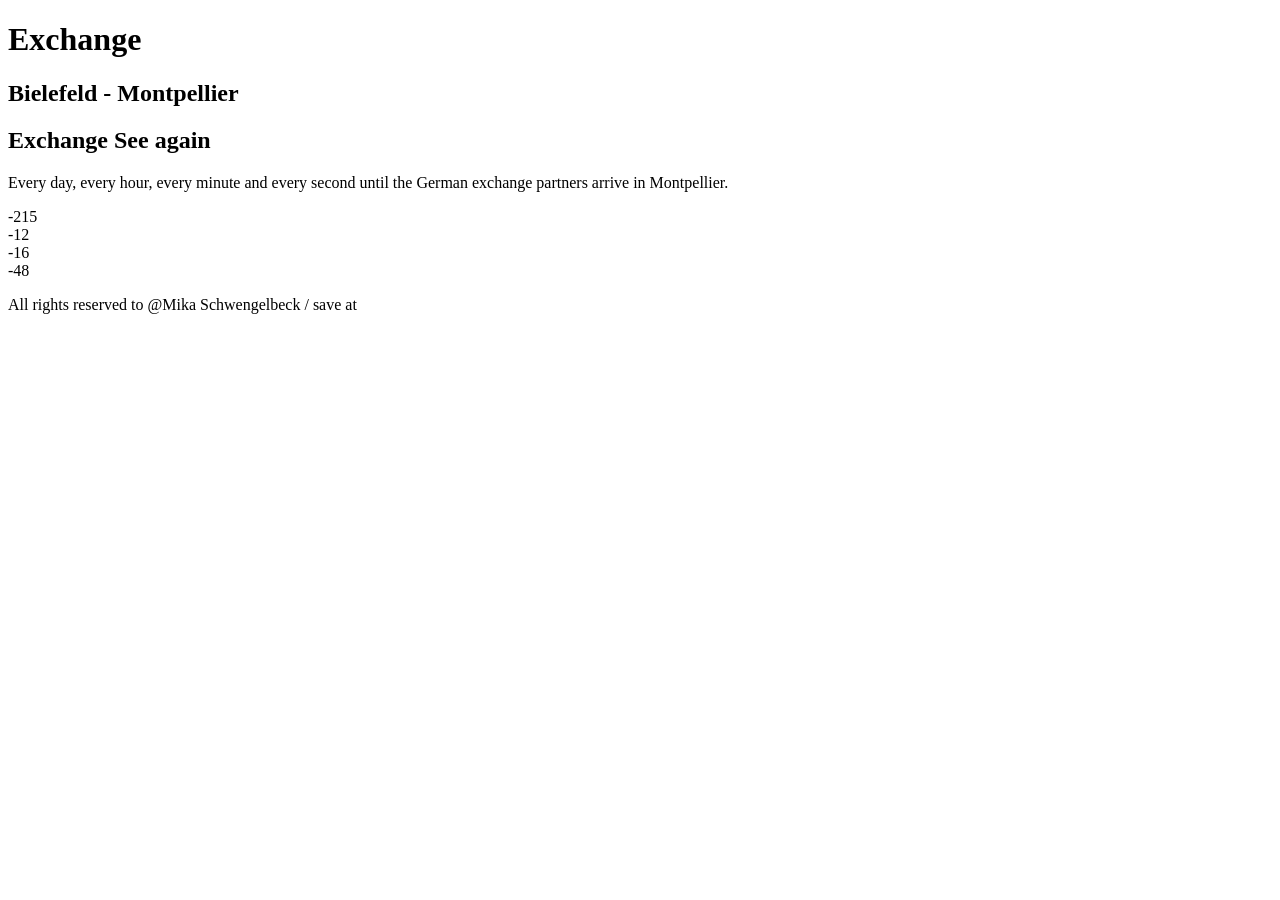
==== index.html @ 2c26a222 "Create index.html" ====
<!DOCTYPE html>
<html lang="en">
<head>
  <meta charset="UTF-8">
  <meta name="viewport" content="width=device-width, initial-scale=1.0">
  <title>Exchange Countdown</title>
  <link rel="stylesheet" href="style.css">
</head>
<body>
  <header class="banner">
    <h1>Exchange</h1>
    <h2>Bielefeld - Montpellier</h2>
  </header>

  <section class="intro">
    <h1>Exchange See again</h1>
    <p>Every day, every hour, every minute and every second until the German exchange partners arrive in Montpellier.</p>
  </section>

  <section class="countdown">
    <div id="days">0</div>
    <div id="hours">0</div>
    <div id="minutes">0</div>
    <div id="seconds">0</div>
  </section>

  <footer>
    <p>All rights reserved to @Mika Schwengelbeck / save at</p>
  </footer>

  <script>
    const countdown = () => {
      const countDate = new Date("May 5, 2026 19:00:00").getTime();
      const now = new Date().getTime();
      const gap = countDate - now;

      const second = 1000;
      const minute = second * 60;
      const hour = minute * 60;
      const day = hour * 24;

      document.getElementById("days").innerText = Math.floor(gap / day);
      document.getElementById("hours").innerText = Math.floor((gap % day) / hour);
      document.getElementById("minutes").innerText = Math.floor((gap % hour) / minute);
      document.getElementById("seconds").innerText = Math.floor((gap % minute) / second);
    };

    setInterval(countdown, 1000);
  </script>
</body>
</html>
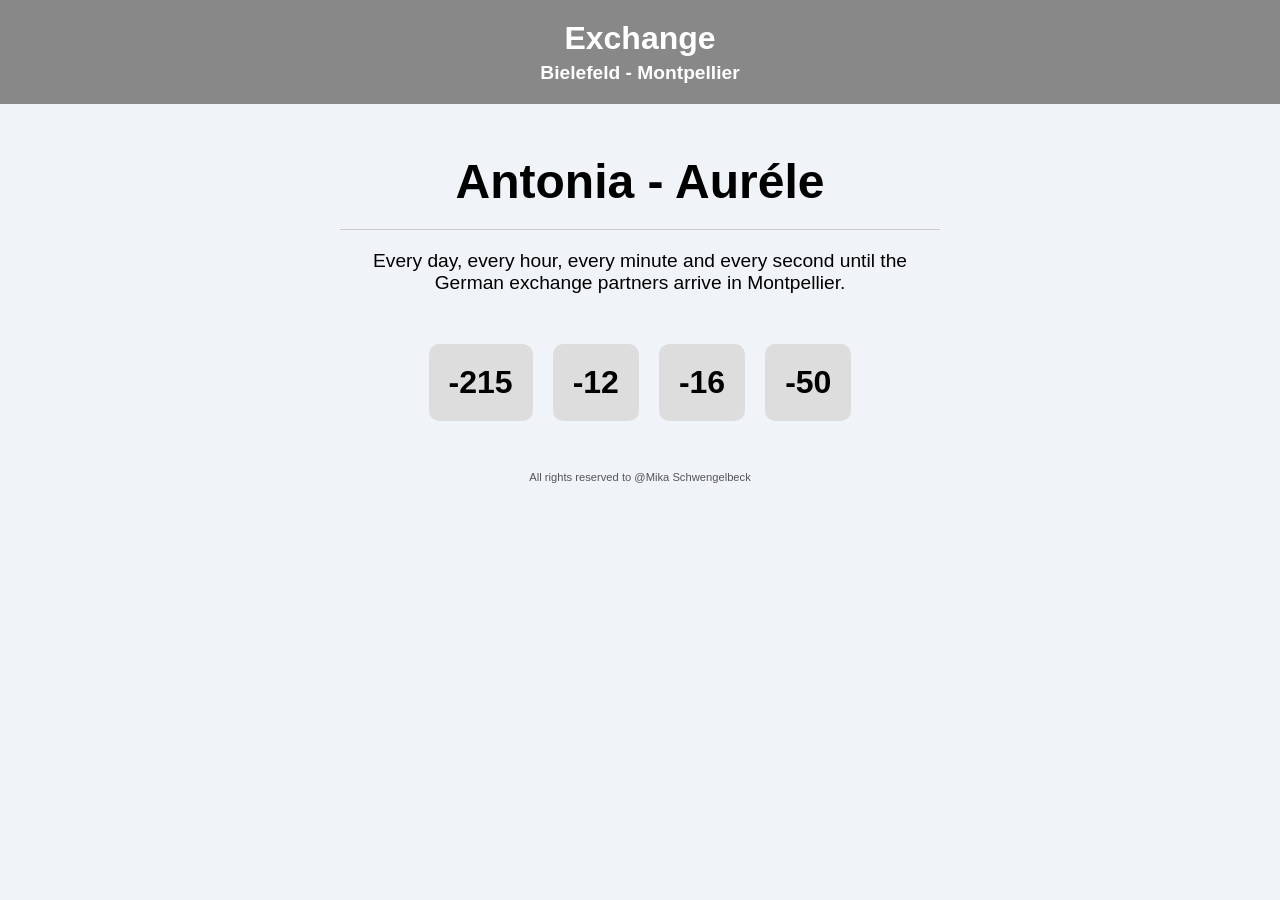
==== commit 72f6e402: "Create index.html" ====
--- a/index.html
+++ b/index.html
@@ -7,28 +7,38 @@
   <link rel="stylesheet" href="style.css">
 </head>
 <body>
+
   <header class="banner">
     <h1>Exchange</h1>
     <h2>Bielefeld - Montpellier</h2>
   </header>
 
   <section class="intro">
-    <h1>Exchange See again</h1>
-    <p>Every day, every hour, every minute and every second until the German exchange partners arrive in Montpellier.</p>
+    <h1>Antonia - Auréle</h1>
+    <p>
+      Every day, every hour, every minute and every second until the German exchange partners arrive in Montpellier.
+    </p>
   </section>
 
-  <section class="countdown">
+  <!-- EXTRA CONTENT (macht Seite lang) -->
+  <section class="spacer"></section>
+
+  <!-- COUNTDOWN -->
+  <section class="countdown hidden">
     <div id="days">0</div>
     <div id="hours">0</div>
     <div id="minutes">0</div>
     <div id="seconds">0</div>
   </section>
 
+  <section class="spacer"></section>
+
   <footer>
-    <p>All rights reserved to @Mika Schwengelbeck / save at</p>
+    <p>All rights reserved to @Mika Schwengelbeck</p>
   </footer>
 
   <script>
+    // COUNTDOWN
     const countdown = () => {
       const countDate = new Date("May 5, 2026 19:00:00").getTime();
       const now = new Date().getTime();
@@ -46,6 +56,18 @@
     };
 
     setInterval(countdown, 1000);
+
+    // SCROLL ANIMATION
+    const observer = new IntersectionObserver(entries => {
+      entries.forEach(entry => {
+        if (entry.isIntersecting) {
+          entry.target.classList.add("show");
+        }
+      });
+    });
+
+    document.querySelectorAll(".hidden").forEach(el => observer.observe(el));
   </script>
+
 </body>
 </html>
--- a/style.css
+++ b/style.css
@@ -0,0 +1,61 @@
+body {
+  margin: 0;
+  font-family: 'Arial', sans-serif;
+  text-align: center;
+  background: #f0f4f8;
+}
+
+.banner {
+  background: #888888;
+  color: white;
+  padding: 20px;
+}
+
+.banner h1 {
+  margin: 0;
+  font-size: 2rem;
+}
+
+.banner h2 {
+  margin: 5px 0 0 0;
+  font-size: 1.2rem;
+}
+
+.intro {
+  margin: 50px 20px;
+}
+
+.intro h1 {
+  font-size: 3rem;
+  margin-bottom: 20px;
+}
+
+.intro p {
+  font-size: 1.2rem;
+  max-width: 600px;
+  margin: 0 auto;
+  border-top: 1px solid #ccc;
+  padding-top: 20px;
+}
+
+.countdown {
+  display: flex;
+  justify-content: center;
+  gap: 20px;
+  margin: 50px 0;
+  font-size: 2rem;
+  font-weight: bold;
+  color: black;
+}
+
+.countdown div {
+  background: #ddd;
+  padding: 20px;
+  border-radius: 10px;
+}
+
+footer {
+  font-size: 0.7rem;
+  color: #555;
+  margin: 50px 0 20px 0;
+}
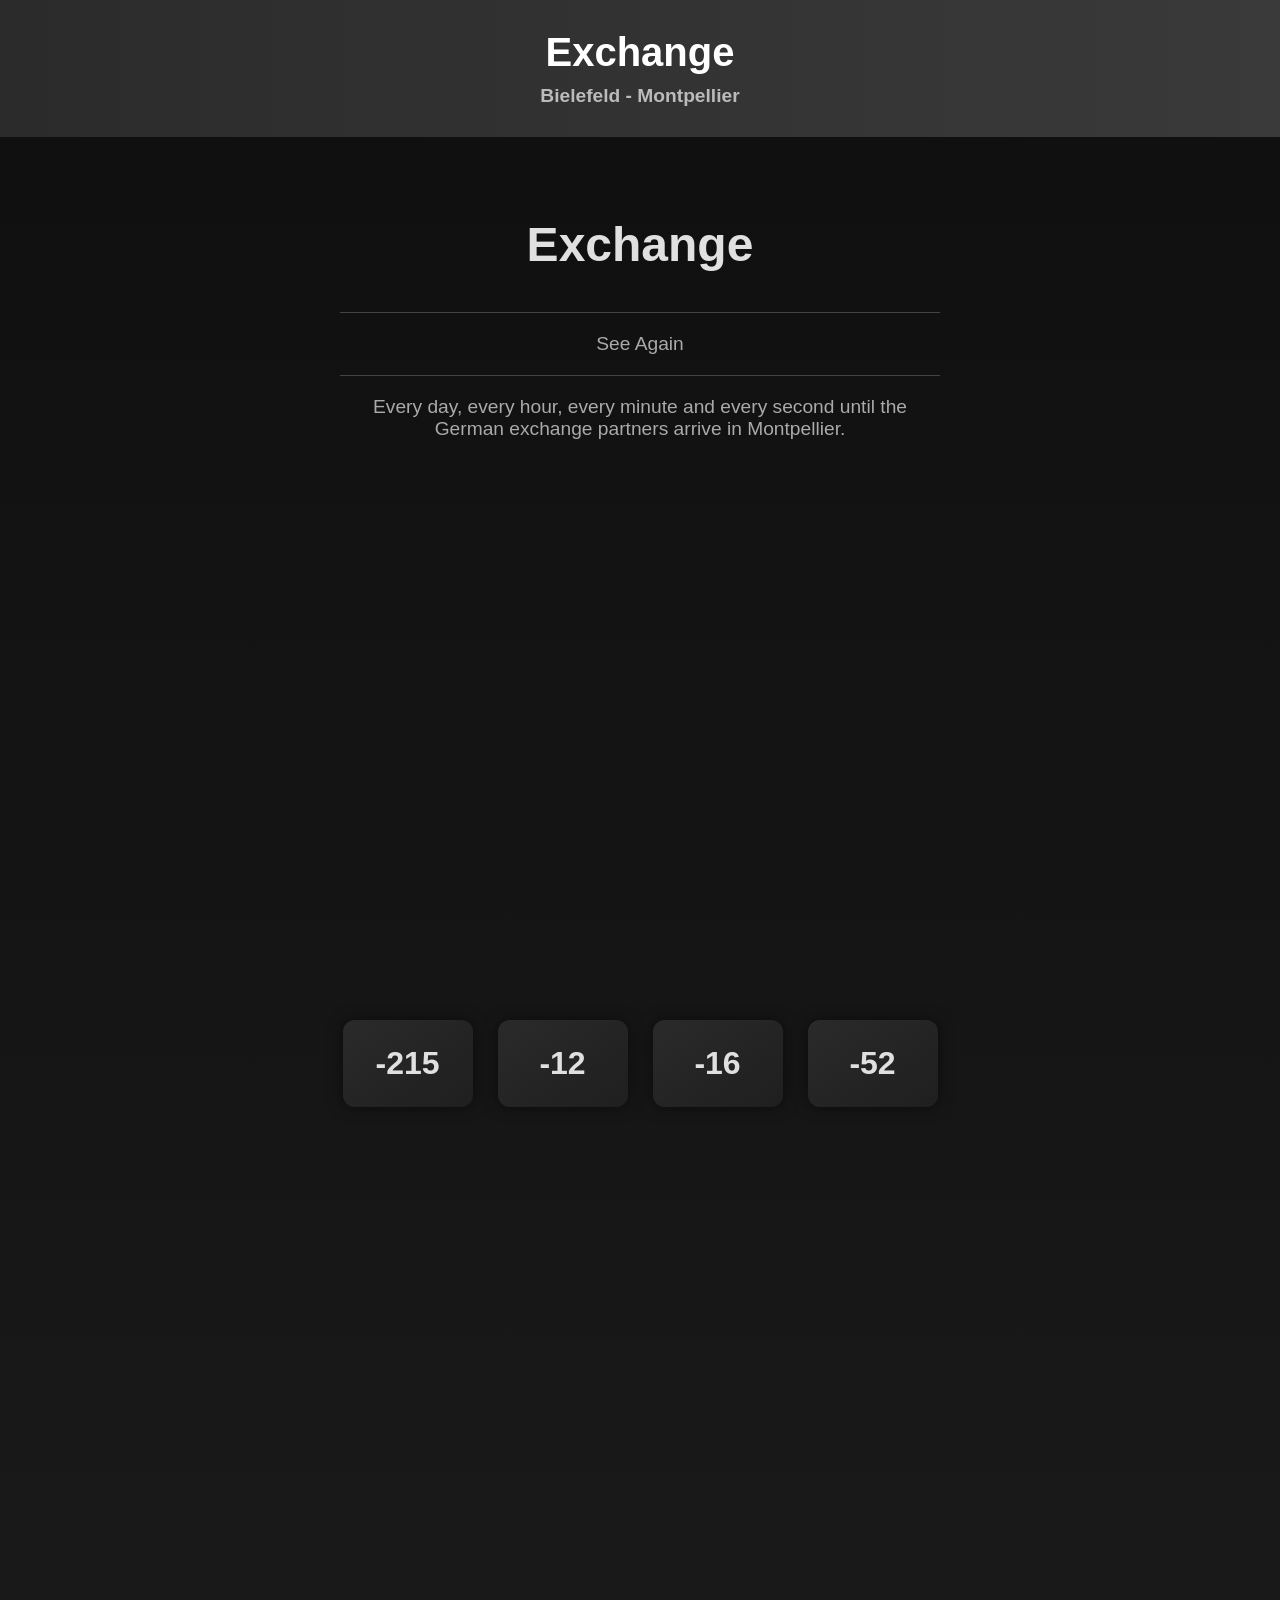
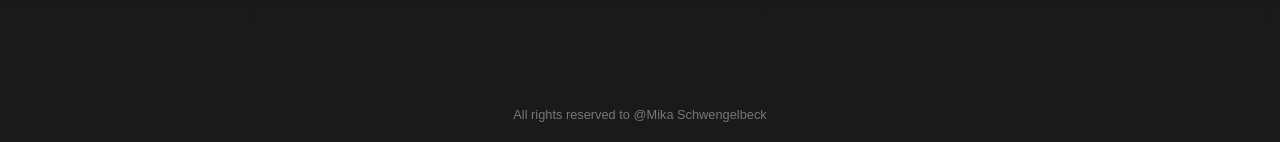
==== commit 26b66a21: "Create index.html" ====
--- a/index.html
+++ b/index.html
@@ -14,13 +14,14 @@
   </header>
 
   <section class="intro">
-    <h1>Antonia - Auréle</h1>
+    <h1>Exchange</h1>
+    <p>See Again</p>
     <p>
       Every day, every hour, every minute and every second until the German exchange partners arrive in Montpellier.
     </p>
   </section>
 
-  <!-- EXTRA CONTENT (macht Seite lang) -->
+  <!-- EXTRA CONTENT (macht Seite lang zum Scrollen) -->
   <section class="spacer"></section>
 
   <!-- COUNTDOWN -->
--- a/style.css
+++ b/style.css
@@ -1,61 +1,91 @@
 body {
   margin: 0;
-  font-family: 'Arial', sans-serif;
+  font-family: Arial, sans-serif;
   text-align: center;
-  background: #f0f4f8;
+  background: linear-gradient(180deg, #0f0f0f, #1a1a1a);
+  color: #e0e0e0;
 }
 
+/* HEADER */
 .banner {
-  background: #888888;
+  background: linear-gradient(90deg, #2b2b2b, #3a3a3a);
   color: white;
-  padding: 20px;
+  padding: 30px;
 }
 
 .banner h1 {
   margin: 0;
-  font-size: 2rem;
+  font-size: 2.5rem;
 }
 
 .banner h2 {
-  margin: 5px 0 0 0;
+  margin: 10px 0 0 0;
   font-size: 1.2rem;
+  color: #bbb;
 }
 
+/* INTRO */
 .intro {
-  margin: 50px 20px;
+  margin: 80px 20px;
 }
 
 .intro h1 {
   font-size: 3rem;
-  margin-bottom: 20px;
 }
 
 .intro p {
   font-size: 1.2rem;
   max-width: 600px;
-  margin: 0 auto;
-  border-top: 1px solid #ccc;
+  margin: 20px auto;
+  border-top: 1px solid #444;
   padding-top: 20px;
+  color: #aaa;
 }
 
+/* SPACER (macht Scroll möglich) */
+.spacer {
+  height: 400px;
+}
+
+/* COUNTDOWN */
 .countdown {
   display: flex;
   justify-content: center;
-  gap: 20px;
-  margin: 50px 0;
+  gap: 25px;
+  margin: 100px 0;
   font-size: 2rem;
   font-weight: bold;
-  color: black;
 }
 
+/* BOXEN */
 .countdown div {
-  background: #ddd;
-  padding: 20px;
-  border-radius: 10px;
+  background: linear-gradient(145deg, #2a2a2a, #1f1f1f);
+  padding: 25px;
+  border-radius: 12px;
+  min-width: 80px;
+  box-shadow: 0 0 15px rgba(0,0,0,0.5);
+  transition: transform 0.3s;
 }
 
+.countdown div:hover {
+  transform: scale(1.05);
+}
+
+/* FOOTER */
 footer {
-  font-size: 0.7rem;
-  color: #555;
-  margin: 50px 0 20px 0;
+  font-size: 0.8rem;
+  color: #777;
+  margin: 100px 0 20px 0;
 }
+
+/* ANIMATION */
+.hidden {
+  opacity: 0;
+  transform: translateY(100px);
+  transition: all 1s ease;
+}
+
+.show {
+  opacity: 1;
+  transform: translateY(0);
+}
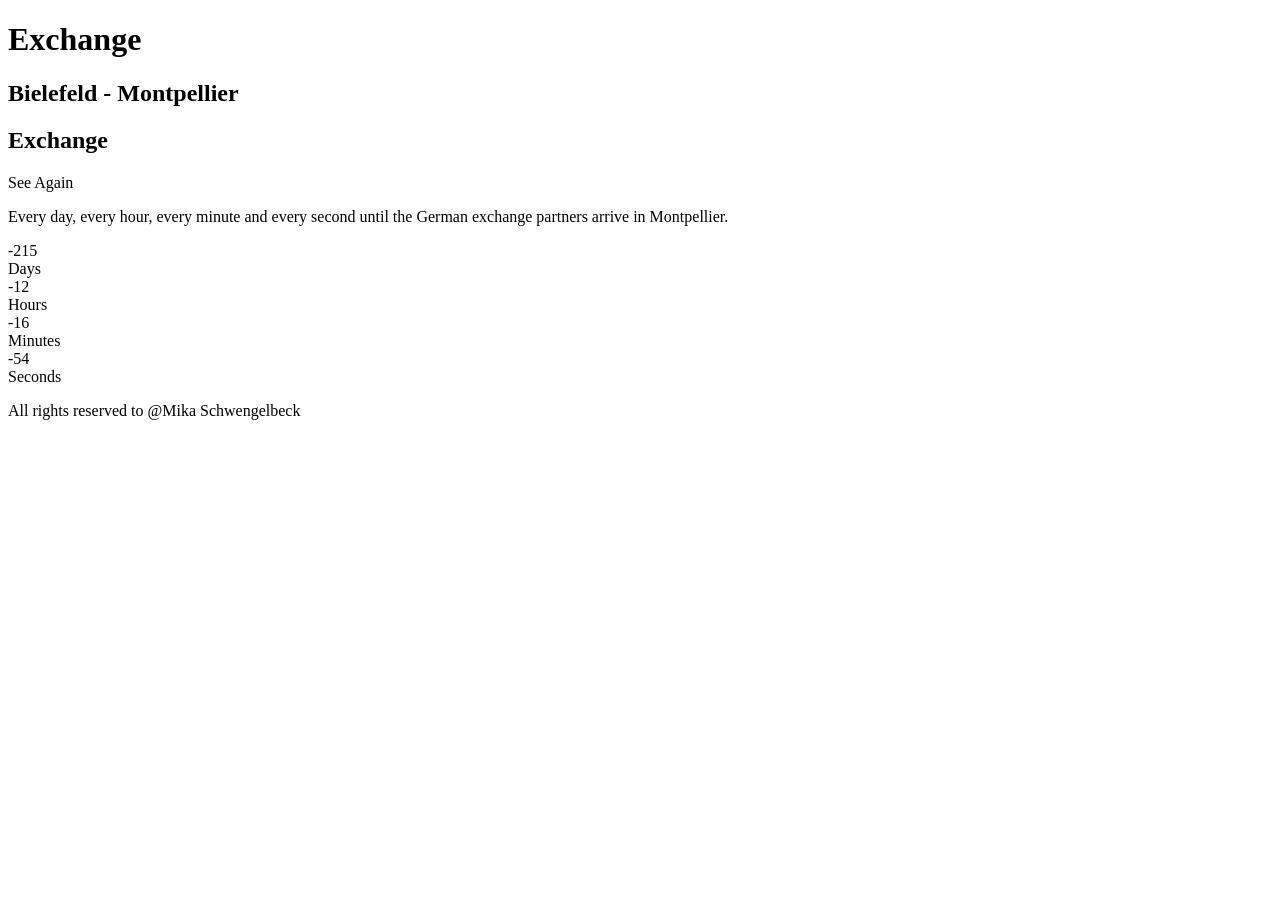
==== commit 813a70ef: "Create index.html" ====
--- a/index.html
+++ b/index.html
@@ -14,22 +14,33 @@
   </header>
 
   <section class="intro">
-    <h1>Exchange</h1>
-    <p>See Again</p>
-    <p>
+    <h1 class="main-title">Exchange</h1>
+    <p class="sub-title">See Again</p>
+    <p class="text">
       Every day, every hour, every minute and every second until the German exchange partners arrive in Montpellier.
     </p>
   </section>
 
-  <!-- EXTRA CONTENT (macht Seite lang zum Scrollen) -->
   <section class="spacer"></section>
 
-  <!-- COUNTDOWN -->
+  <!-- Countdown untereinander -->
   <section class="countdown hidden">
-    <div id="days">0</div>
-    <div id="hours">0</div>
-    <div id="minutes">0</div>
-    <div id="seconds">0</div>
+    <div>
+      <div class="number" id="days">0</div>
+      <div class="label">Days</div>
+    </div>
+    <div>
+      <div class="number" id="hours">0</div>
+      <div class="label">Hours</div>
+    </div>
+    <div>
+      <div class="number" id="minutes">0</div>
+      <div class="label">Minutes</div>
+    </div>
+    <div>
+      <div class="number" id="seconds">0</div>
+      <div class="label">Seconds</div>
+    </div>
   </section>
 
   <section class="spacer"></section>
@@ -39,7 +50,6 @@
   </footer>
 
   <script>
-    // COUNTDOWN
     const countdown = () => {
       const countDate = new Date("May 5, 2026 19:00:00").getTime();
       const now = new Date().getTime();
@@ -58,7 +68,7 @@
 
     setInterval(countdown, 1000);
 
-    // SCROLL ANIMATION
+    // Scroll Animation
     const observer = new IntersectionObserver(entries => {
       entries.forEach(entry => {
         if (entry.isIntersecting) {
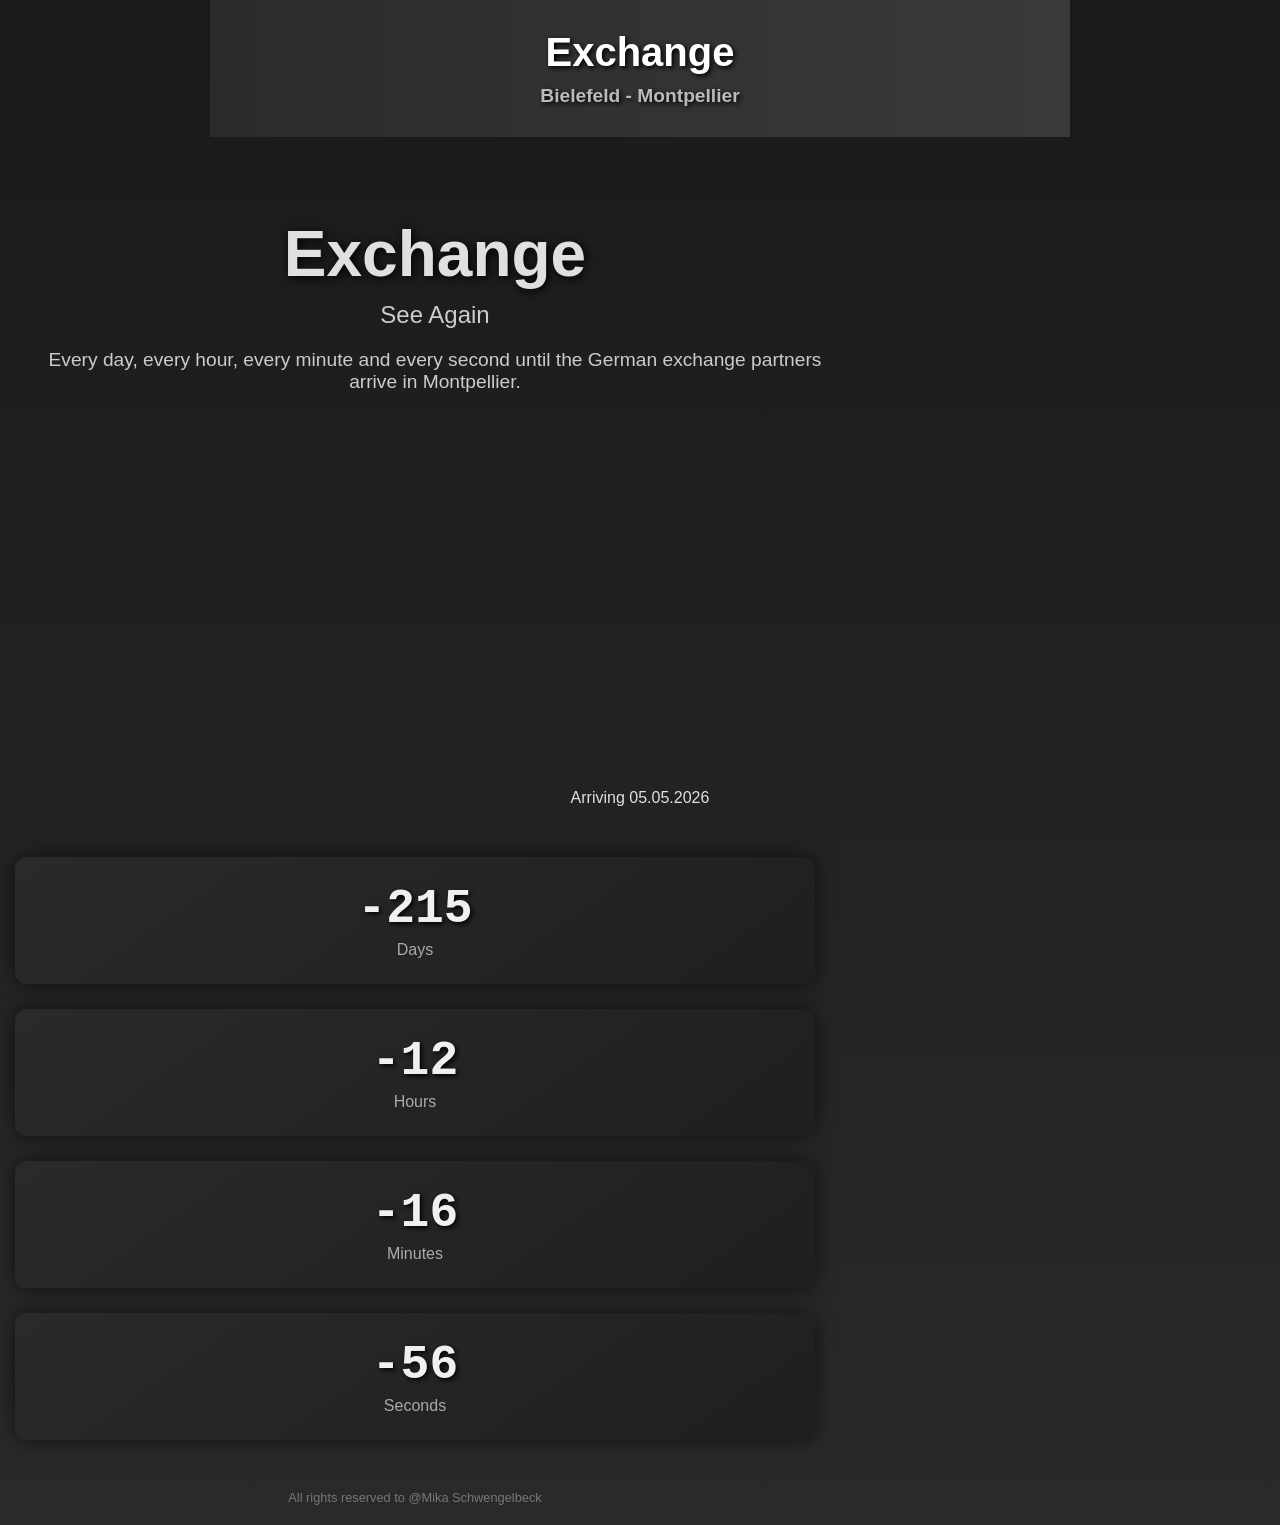
==== commit ec07a49c: "Create index.html" ====
--- a/index.html
+++ b/index.html
@@ -15,15 +15,27 @@
 
   <section class="intro">
     <h1 class="main-title">Exchange</h1>
+    <div class="title-line"></div>
+
     <p class="sub-title">See Again</p>
-    <p class="text">
-      Every day, every hour, every minute and every second until the German exchange partners arrive in Montpellier.
-    </p>
+
+    <!-- TEXT BOX -->
+    <div class="text-box">
+      <p class="text">
+        Every day, every hour, every minute and every second until the German exchange partners arrive in Montpellier.
+      </p>
+    </div>
   </section>
 
   <section class="spacer"></section>
 
-  <!-- Countdown untereinander -->
+  <!-- COUNTDOWN HEADER -->
+  <div class="countdown-header hidden">
+    <div class="line"></div>
+    <p>Arriving 05.05.2026</p>
+  </div>
+
+  <!-- COUNTDOWN -->
   <section class="countdown hidden">
     <div>
       <div class="number" id="days">0</div>
@@ -42,8 +54,6 @@
       <div class="label">Seconds</div>
     </div>
   </section>
-
-  <section class="spacer"></section>
 
   <footer>
     <p>All rights reserved to @Mika Schwengelbeck</p>
--- a/style.css
+++ b/style.css
@@ -0,0 +1,128 @@
+/* Allgemeines Layout */
+body {
+  margin: 0;
+  font-family: 'Poppins', Arial, sans-serif; /* Runde Schrift für Text */
+  text-align: center;
+  background: linear-gradient(180deg, #1a1a1a, #2a2a2a);
+  color: #e0e0e0;
+  overflow-x: hidden; /* verhindert horizontales Scrollen */
+}
+
+/* Maximalbreite der Seite, zentriert */
+body > * {
+  max-width: 800px;
+  margin: 0 auto;
+  padding: 0 15px;
+}
+
+/* HEADER */
+.banner {
+  background: linear-gradient(90deg, #2b2b2b, #3a3a3a);
+  color: white;
+  padding: 30px;
+  text-shadow: 2px 2px 5px #000; /* leichter 3D Effekt */
+}
+
+.banner h1 {
+  margin: 0;
+  font-size: 2.5rem;
+  font-weight: bold;
+}
+
+.banner h2 {
+  margin: 10px 0 0 0;
+  font-size: 1.2rem;
+  color: #bbb;
+}
+
+/* INTRO */
+.intro {
+  margin: 80px 20px;
+}
+
+/* Haupttitel „Exchange“ größer, fett, 3D */
+.main-title {
+  font-size: 4rem;
+  font-weight: bold;
+  text-shadow: 2px 2px 10px #000; 
+  font-family: 'Montserrat', sans-serif;
+  margin: 0;
+}
+
+.sub-title {
+  font-size: 1.5rem;
+  font-weight: 500;
+  color: #ccc;
+  margin: 10px 0;
+  font-family: 'Poppins', sans-serif;
+}
+
+.text {
+  font-size: 1.2rem;
+  color: #ccc;
+  margin: 20px 0;
+  font-family: 'Poppins', sans-serif;
+}
+
+/* SPACER */
+.spacer {
+  height: 300px;
+}
+
+/* COUNTDOWN untereinander */
+.countdown {
+  display: flex;
+  flex-direction: column;
+  gap: 25px;
+  margin: 50px 0;
+}
+
+/* Jedes Countdown-Item */
+.countdown > div {
+  background: linear-gradient(145deg, #2a2a2a, #1f1f1f);
+  padding: 25px;
+  border-radius: 12px;
+  box-shadow: 0 0 20px rgba(0,0,0,0.6);
+  transition: transform 0.3s, opacity 1s;
+}
+
+/* Hover leicht */
+.countdown > div:hover {
+  transform: scale(1.03);
+}
+
+/* Countdown-Zahlen auffällig, andere Schriftart */
+.number {
+  font-family: 'Courier New', monospace;
+  font-size: 3rem;
+  font-weight: bold;
+  color: #f0f0f0;
+  text-shadow: 2px 2px 5px #000; /* leichter 3D Effekt */
+}
+
+/* Labels unter Zahlen */
+.label {
+  font-size: 1rem;
+  color: #aaa;
+  margin-top: 5px;
+  font-family: 'Poppins', sans-serif;
+}
+
+/* FOOTER */
+footer {
+  font-size: 0.8rem;
+  color: #777;
+  margin: 50px 0 20px 0;
+}
+
+/* ANIMATION beim Scrollen */
+.hidden {
+  opacity: 0;
+  transform: translateY(100px);
+  transition: all 1s ease;
+}
+
+.show {
+  opacity: 1;
+  transform: translateY(0);
+}
